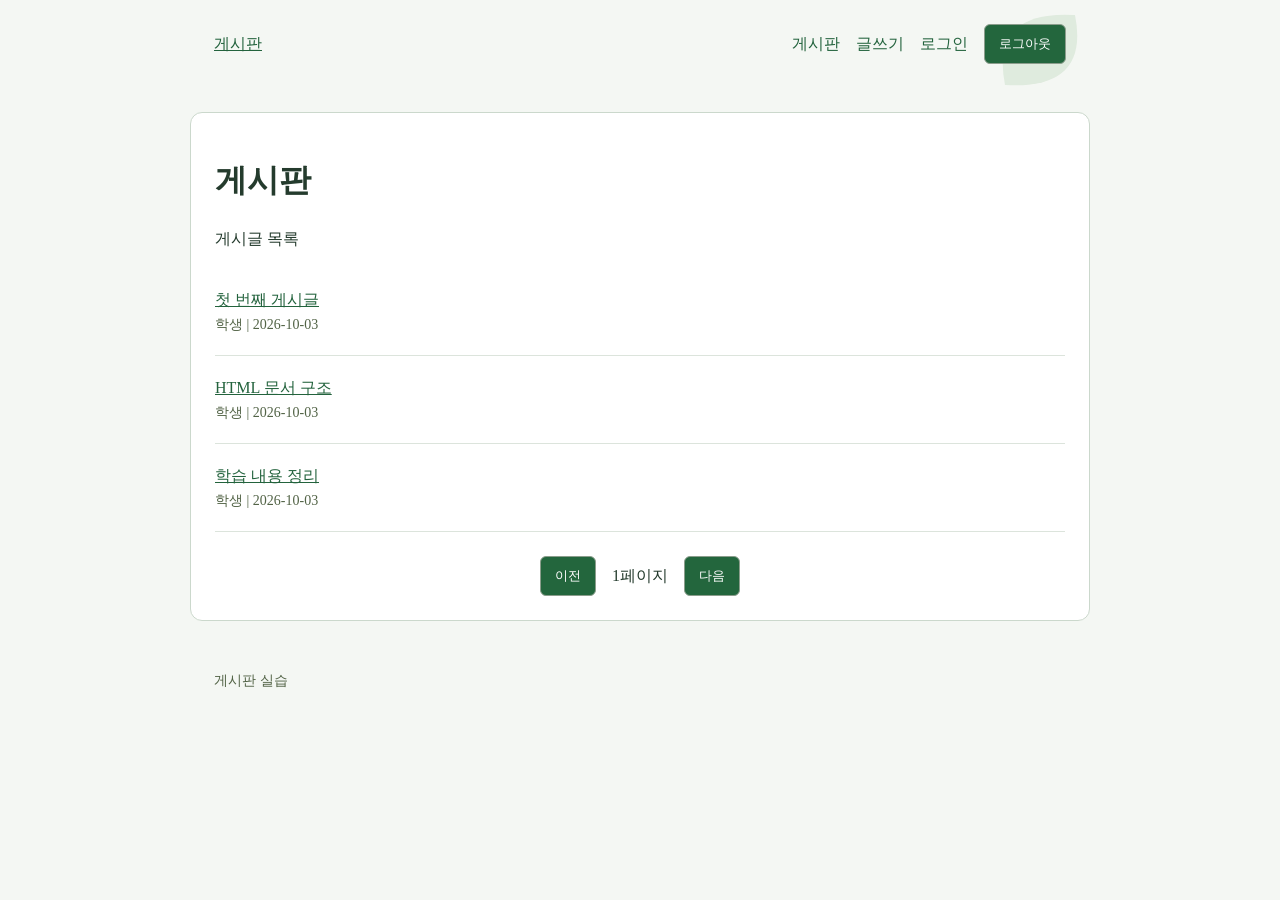
==== index.html @ 61d7dd5c "no message" ====
<!DOCTYPE html>
<hrml>
    <head>
        <meta charset="UTF-8">
        <title>게시판</title>
        <link rel="stylesheet" href="css/style.css">
        <meta name="viewport" content="width=device-width, initial-scale=1">
        <script defer src="js/data.js"></script>
        <script defer src="js/render.js"></script>
        <script defer src="js/list.js"></script>
    </head>
    <body>
        <header>
            <a class="board" href="index.html">게시판</a>
            <nav>
                <a href="index.html">게시판</a>
                <a class="write-link" href="write.html">글쓰기</a>
                <a class="login-link" href="login.html">로그인</a>
                <button class="logout-button" type="button">로그아웃</button>
            </nav>
        </header>
        <main>
            <h1>게시판</h1>
            <p id="list-message" role="status">게시글 목록</p>
            <ul id="post-list"></ul>

            <div class="pagination">
                <button id="previous-page" type="button">이전</button>
                <span id="page-number">1페이지</span>
                <button id="next-page" type="button">다음</button>
            </div>
        </main>
        <footer>
            게시판 실습
        </footer>
    </body>
</hrml>
---- css/style.css ----
* {
    box-sizing: border-box;
}

body {
    margin: 0;
    background: #f4f7f3;
    color: #243b2d;
    line-height: 1.7;
}

header, main, footer {
    width: 92%;
    max-width: 900px;
    margin: 0 auto;
    padding: 24px;
}

main {
    margin-top: 24px;
    margin-bottom: 24px;
    background: white;
    border: 1px solid #cbd8cc;
    border-radius: 12px;
}

a {
    color: #23633d
}

h1, h2 {
    line-height: 1.4;
}

.brand {
    font-size: 24px;
    font-weight: bold;
    text-decoration: none;
}

.meta, footer {
    color: #526346;
    font-size: 14px;
}

ul {
    list-style: none;
    padding: 0;
}

li {
    padding: 18px 0;
    border-bottom: 1px solid #dce4dc;
}

button, input, textarea {
    padding: 10px 14px;
    border: 1px solid #8b9d8c;
    border-radius: 6px;
}

button {
    background: #23663d;
    color: white;
    cursor: pointer;
    transition: background-color 0.15s, transform 0.15s;
}

button:hover:not(:disabled) {
    background: #174c2c;
}

button:active:not(:disabled) {
    transform: scale(0.98);
}

button:disabled {
    background: #647269;
    cursor: not-allowed;
}

input, textarea {
    width: 100%;
    background: white;
    color: #243b2d;
}

header {
    display: flex;
    align-items: center;
    justify-content: space-between;
    flex-wrap: wrap;
    gap: 16px;
    background-image: url('../images/leaf.svg');
    background-repeat: no-repeat;
    background-position: right top;
}

nav, .meta, .pagination {
    display: flex;
    align-items: center;
    gap: 16px;
}

.pagination {
    justify-content: center;
    margin-top: 24px;
}

form {
    display: flex;
    flex-direction: column;
    gap: 12px;
}

#post-content, #comment-list p {
    white-space: pre-wrap;
    overflow-wrap: anywhere;
}

.post-list a {
    overflow-wrap: anywhere;
}

img {
    max-width: 100%;
    height: auto;
}

nav > a {
    text-decoration: none;
}

form input:focus, form textarea:focus {
    border-color: #23663d;
}

a:hover {
    text-decoration: underline;
}

@media (max-width: 600px) {
    header, main, footer {
        padding: 16px;
    }

    nav {
        flex-wrap: wrap;
        gap: 8px;
    }

    button[type="submit"] {
        width: 100%;
    }
}
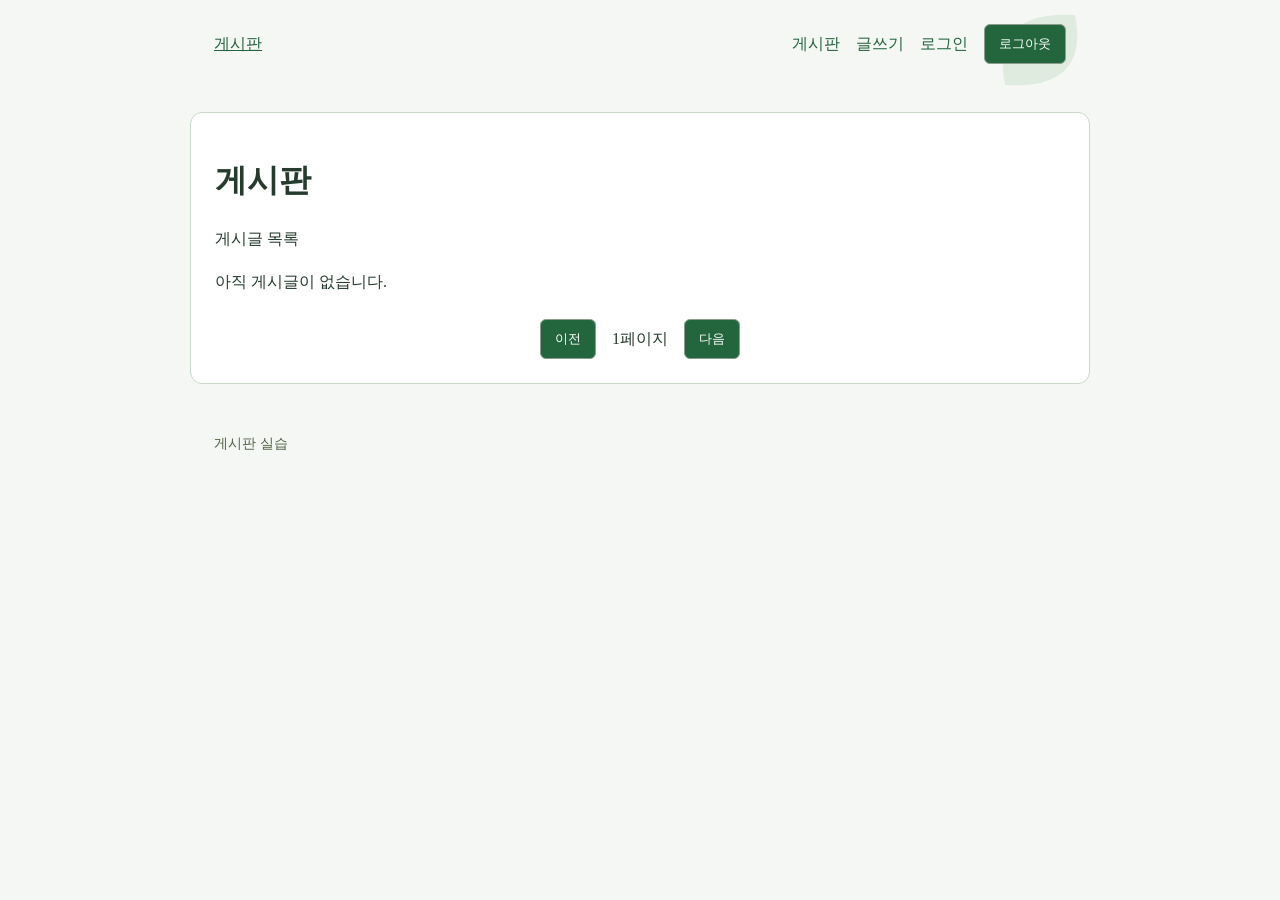
==== commit 5d4b6d96: "no message" ====
--- a/index.html
+++ b/index.html
@@ -5,7 +5,7 @@
         <title>게시판</title>
         <link rel="stylesheet" href="css/style.css">
         <meta name="viewport" content="width=device-width, initial-scale=1">
-        <script defer src="js/data.js"></script>
+        <script defer src="js/storage.js"></script>
         <script defer src="js/render.js"></script>
         <script defer src="js/list.js"></script>
     </head>
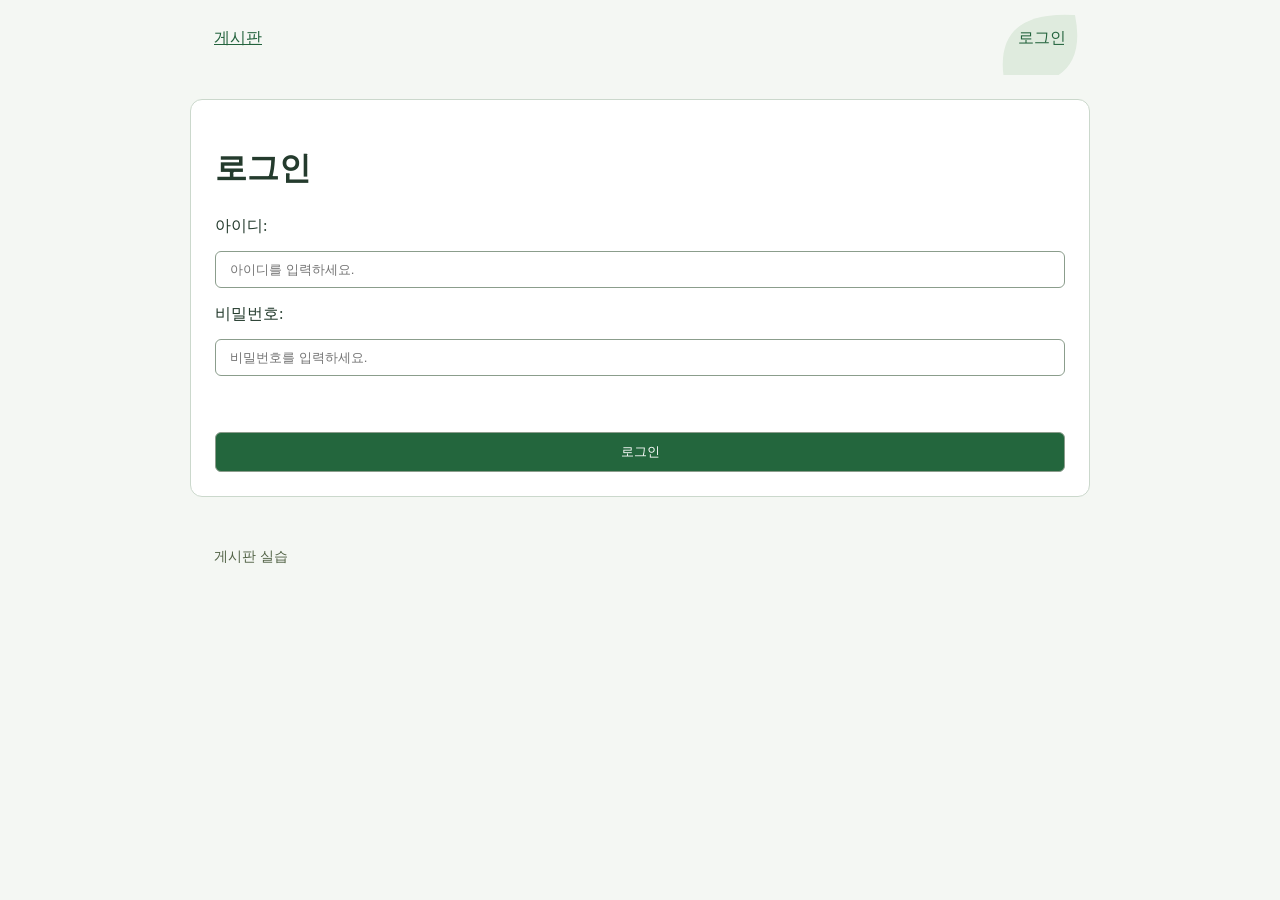
==== commit 97b81767: "no message" ====
--- a/index.html
+++ b/index.html
@@ -7,6 +7,7 @@
         <meta name="viewport" content="width=device-width, initial-scale=1">
         <script defer src="js/storage.js"></script>
         <script defer src="js/render.js"></script>
+        <script defer src="js/auth.js"></script>
         <script defer src="js/list.js"></script>
     </head>
     <body>
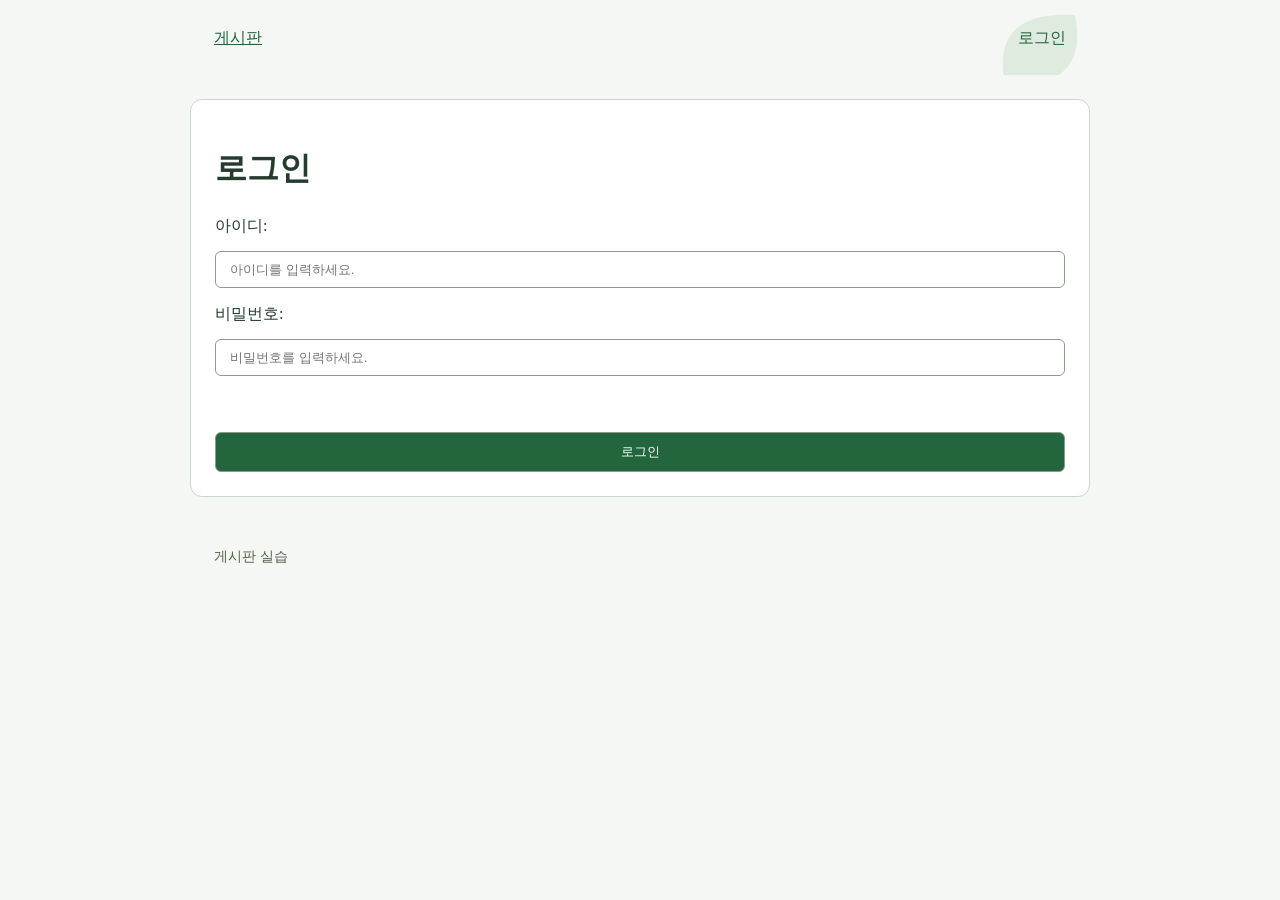
==== commit bf236d23: "no message" ====
--- a/index.html
+++ b/index.html
@@ -1,5 +1,5 @@
 <!DOCTYPE html>
-<hrml>
+<html>
     <head>
         <meta charset="UTF-8">
         <title>게시판</title>
@@ -35,4 +35,4 @@
             게시판 실습
         </footer>
     </body>
-</hrml>+</html>
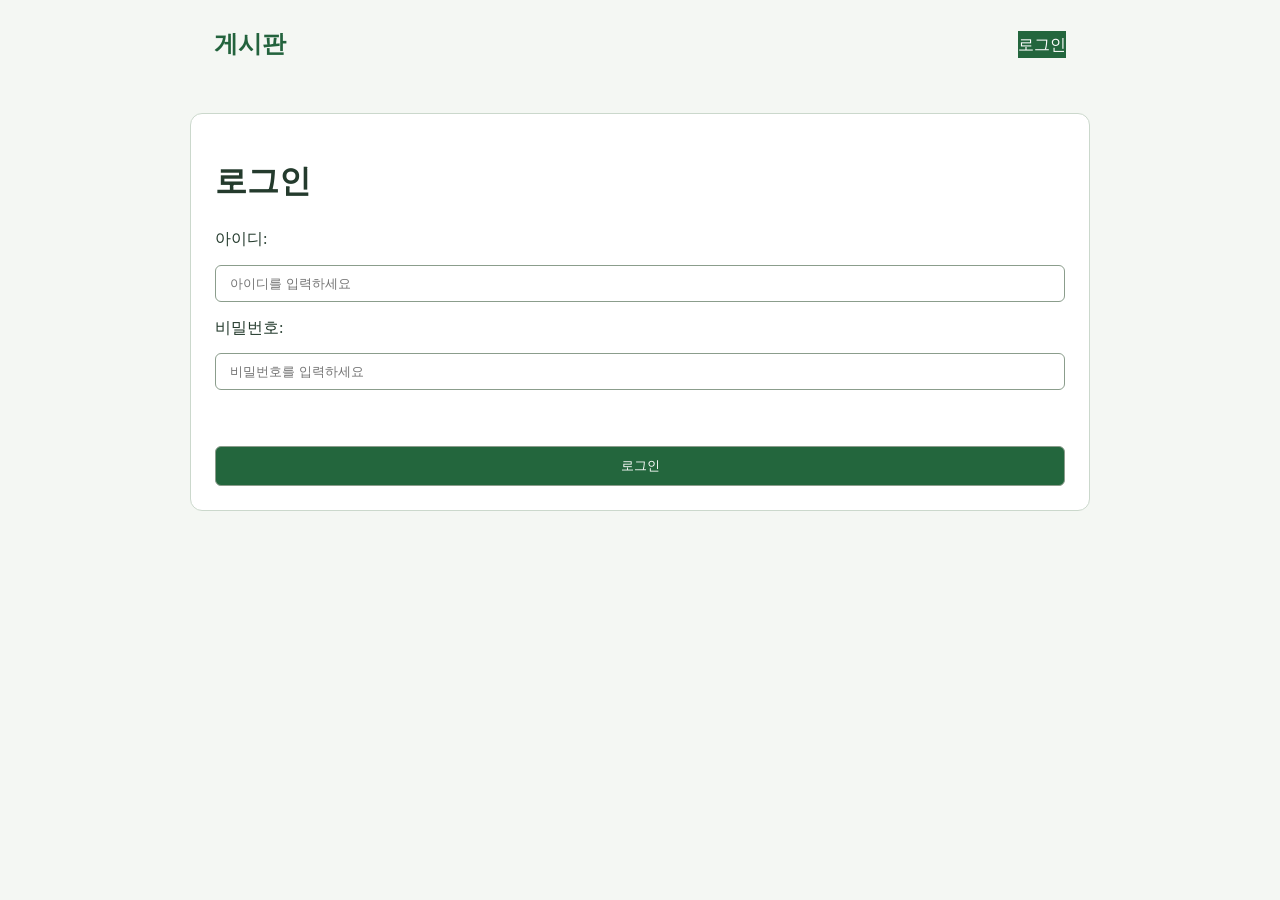
==== commit 53750345: "no message" ====
--- a/index.html
+++ b/index.html
@@ -2,25 +2,29 @@
 <html>
     <head>
         <meta charset="UTF-8">
-        <title>게시판</title>
+        <title>그린 게시판</title>
+        <meta name="viewport" content="width=device-width, initial-scale=1">
         <link rel="stylesheet" href="css/style.css">
-        <meta name="viewport" content="width=device-width, initial-scale=1">
+        <script defer src="js/auth.js"></script>
         <script defer src="js/storage.js"></script>
         <script defer src="js/render.js"></script>
-        <script defer src="js/auth.js"></script>
         <script defer src="js/list.js"></script>
     </head>
     <body>
         <header>
-            <a class="board" href="index.html">게시판</a>
+            <!--헤더 영역-->
+            <a class="brand" href="index.html">게시판</a>
+
             <nav>
                 <a href="index.html">게시판</a>
                 <a class="write-link" href="write.html">글쓰기</a>
                 <a class="login-link" href="login.html">로그인</a>
                 <button class="logout-button" type="button">로그아웃</button>
             </nav>
+            
         </header>
         <main>
+            <!--메인 영역-->
             <h1>게시판</h1>
             <p id="list-message" role="status">게시글 목록</p>
             <ul id="post-list"></ul>
@@ -32,6 +36,7 @@
             </div>
         </main>
         <footer>
+            <!--하단 푸터 영역-->
             게시판 실습
         </footer>
     </body>
--- a/css/style.css
+++ b/css/style.css
@@ -59,22 +59,22 @@
     border-radius: 6px;
 }
 
-button {
+button, .login-link {
     background: #23663d;
     color: white;
     cursor: pointer;
     transition: background-color 0.15s, transform 0.15s;
 }
 
-button:hover:not(:disabled) {
+button:hover:not(:disabled), .login-link:hover:not(:disabled) {
     background: #174c2c;
 }
 
-button:active:not(:disabled) {
+button:active:not(:disabled), .login-link:active:not(:disabled) {
     transform: scale(0.98);
 }
 
-button:disabled {
+button:disabled, .login-link:disabled {
     background: #647269;
     cursor: not-allowed;
 }
@@ -91,7 +91,7 @@
     justify-content: space-between;
     flex-wrap: wrap;
     gap: 16px;
-    background-image: url('../images/leaf.svg');
+    background-image: url('images/leaf.svg');
     background-repeat: no-repeat;
     background-position: right top;
 }
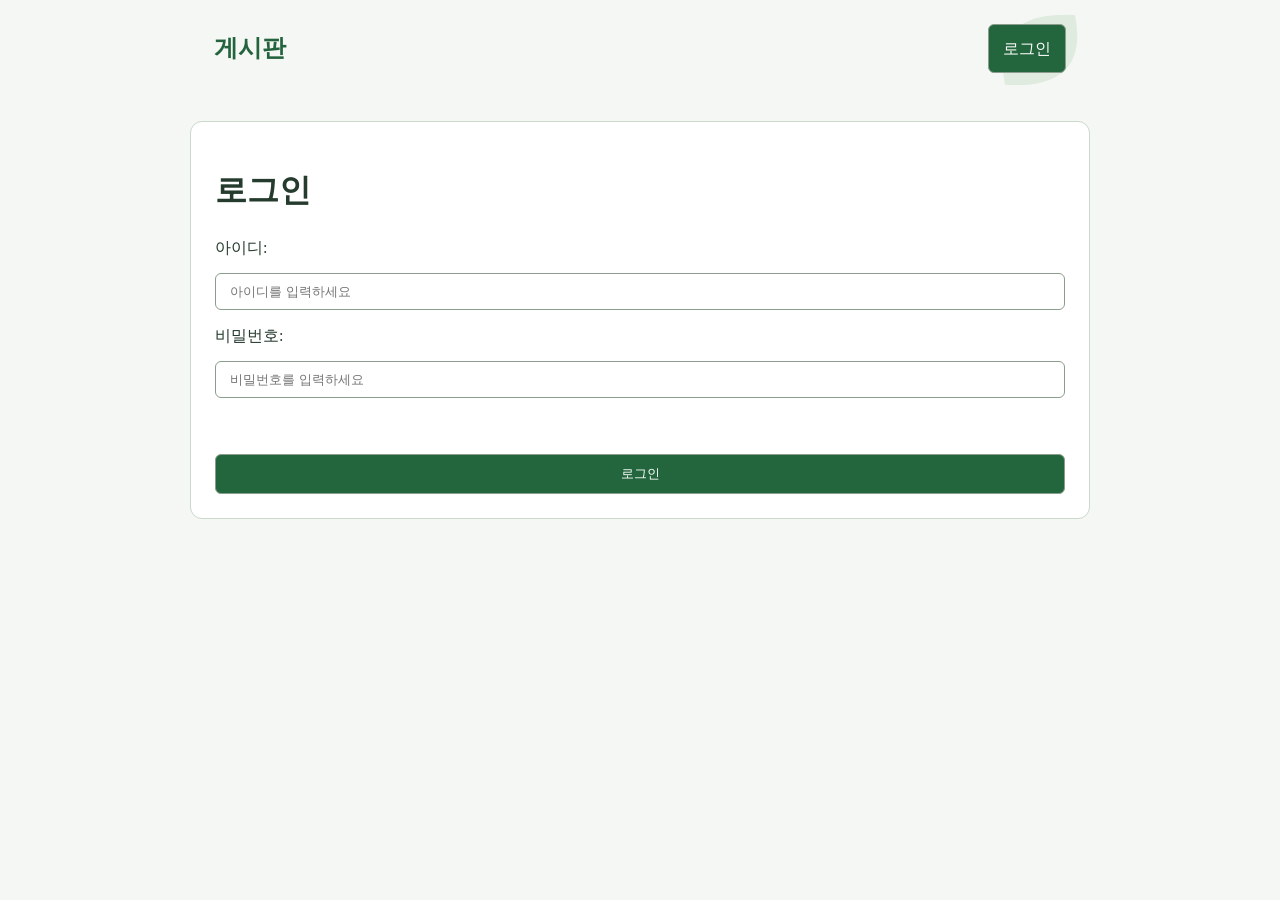
==== commit f2339a82: "no message" ====
--- a/index.html
+++ b/index.html
@@ -6,6 +6,7 @@
         <meta name="viewport" content="width=device-width, initial-scale=1">
         <link rel="stylesheet" href="css/style.css">
         <script defer src="js/auth.js"></script>
+        <script defer src="js/api.js"></script>
         <script defer src="js/storage.js"></script>
         <script defer src="js/render.js"></script>
         <script defer src="js/list.js"></script>
--- a/css/style.css
+++ b/css/style.css
@@ -53,7 +53,7 @@
     border-bottom: 1px solid #dce4dc;
 }
 
-button, input, textarea {
+button, input, textarea, .login-link {
     padding: 10px 14px;
     border: 1px solid #8b9d8c;
     border-radius: 6px;
@@ -91,7 +91,7 @@
     justify-content: space-between;
     flex-wrap: wrap;
     gap: 16px;
-    background-image: url('images/leaf.svg');
+    background-image: url("../images/leaf.svg");
     background-repeat: no-repeat;
     background-position: right top;
 }
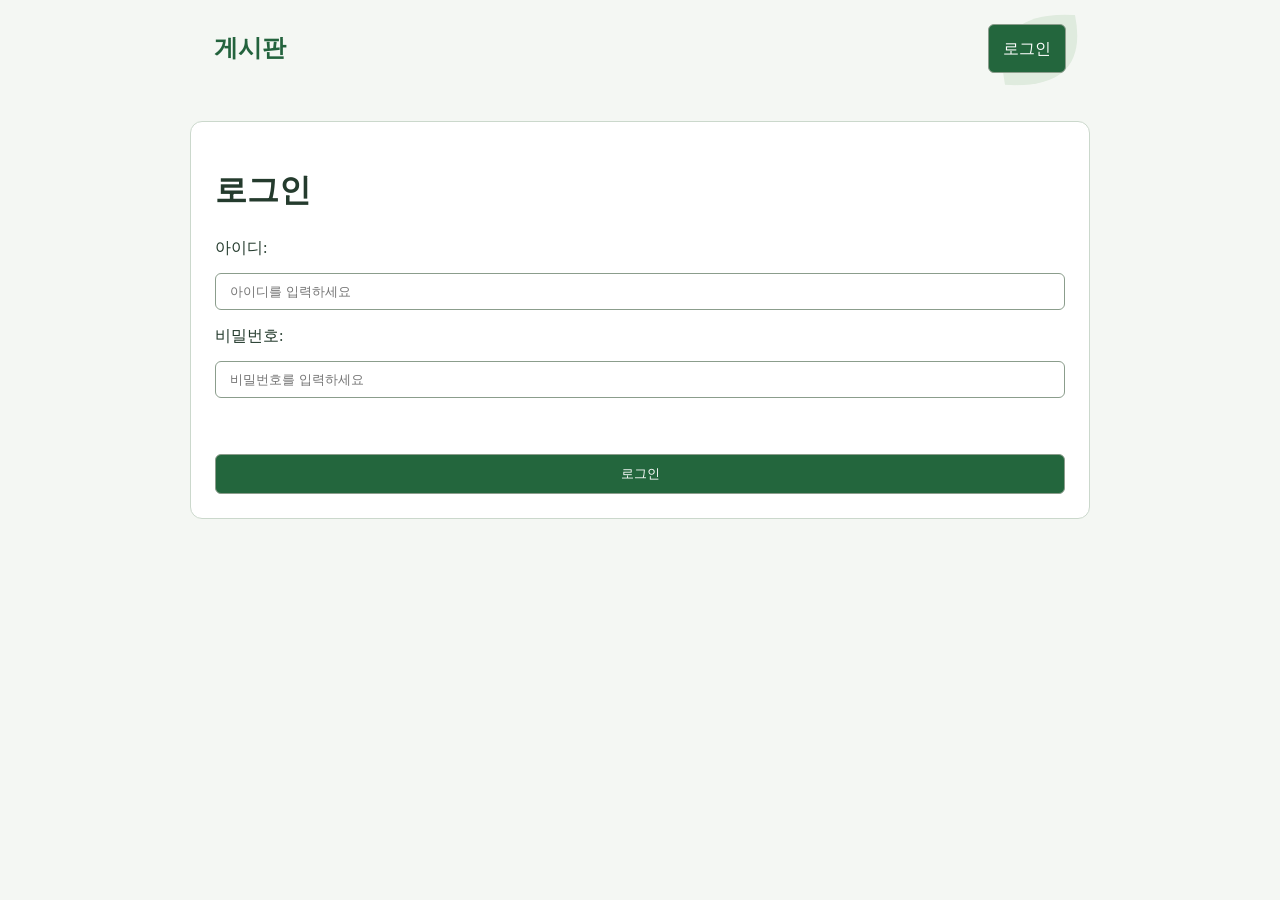
==== commit 47fbda10: "no message" ====
--- a/index.html
+++ b/index.html
@@ -7,7 +7,6 @@
         <link rel="stylesheet" href="css/style.css">
         <script defer src="js/auth.js"></script>
         <script defer src="js/api.js"></script>
-        <script defer src="js/storage.js"></script>
         <script defer src="js/render.js"></script>
         <script defer src="js/list.js"></script>
     </head>
@@ -27,7 +26,7 @@
         <main>
             <!--메인 영역-->
             <h1>게시판</h1>
-            <p id="list-message" role="status">게시글 목록</p>
+            <p id="list-message" role="status">게시판 불러오는 중...</p>
             <ul id="post-list"></ul>
 
             <div class="pagination">
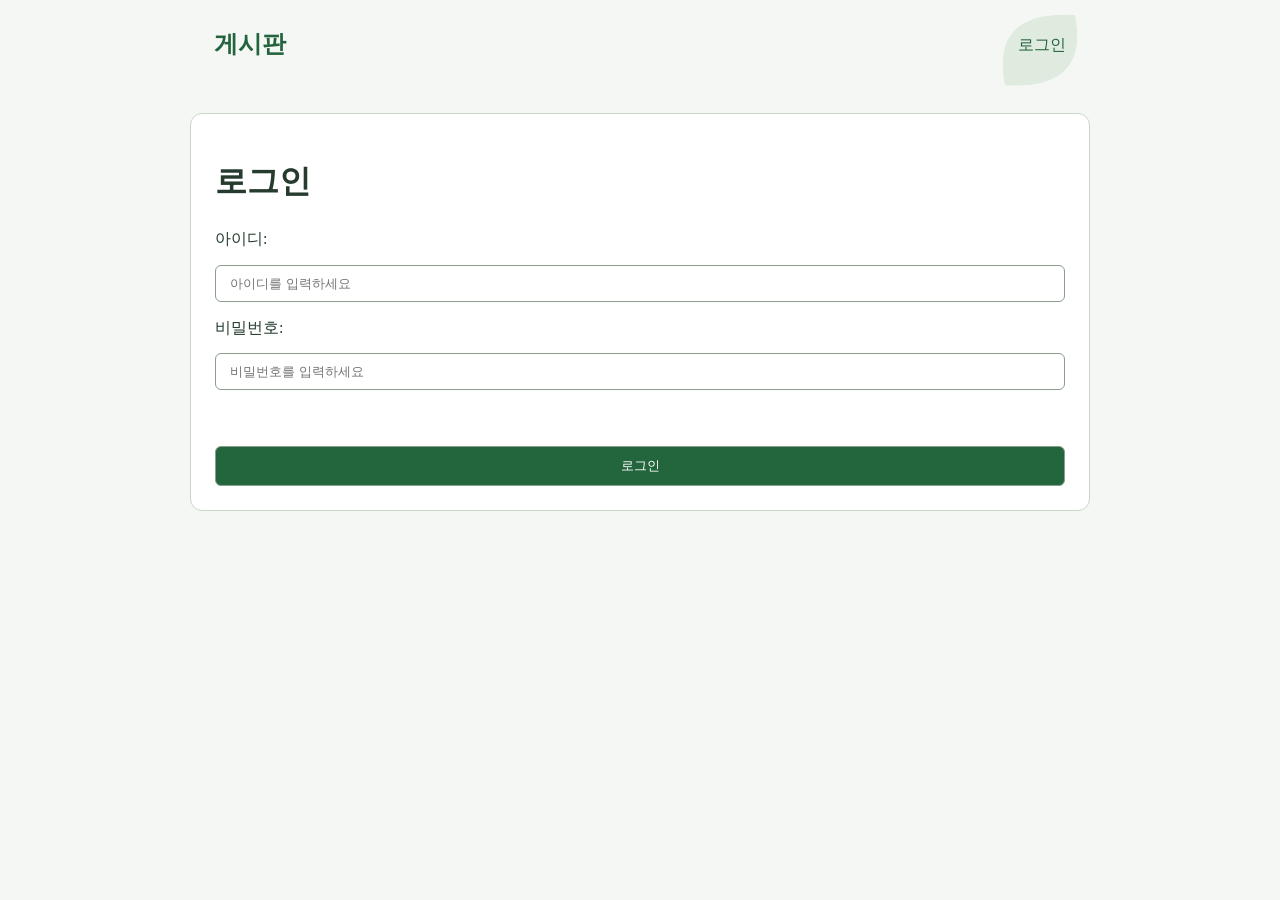
==== commit 76af8978: "no message" ====
--- a/index.html
+++ b/index.html
@@ -21,7 +21,6 @@
                 <a class="login-link" href="login.html">로그인</a>
                 <button class="logout-button" type="button">로그아웃</button>
             </nav>
-            
         </header>
         <main>
             <!--메인 영역-->
--- a/css/style.css
+++ b/css/style.css
@@ -53,28 +53,28 @@
     border-bottom: 1px solid #dce4dc;
 }
 
-button, input, textarea, .login-link {
+button, input, textarea {
     padding: 10px 14px;
     border: 1px solid #8b9d8c;
     border-radius: 6px;
 }
 
-button, .login-link {
+button {
     background: #23663d;
     color: white;
     cursor: pointer;
     transition: background-color 0.15s, transform 0.15s;
 }
 
-button:hover:not(:disabled), .login-link:hover:not(:disabled) {
+button:hover:not(:disabled) {
     background: #174c2c;
 }
 
-button:active:not(:disabled), .login-link:active:not(:disabled) {
+button:active:not(:disabled) {
     transform: scale(0.98);
 }
 
-button:disabled, .login-link:disabled {
+button:disabled {
     background: #647269;
     cursor: not-allowed;
 }
